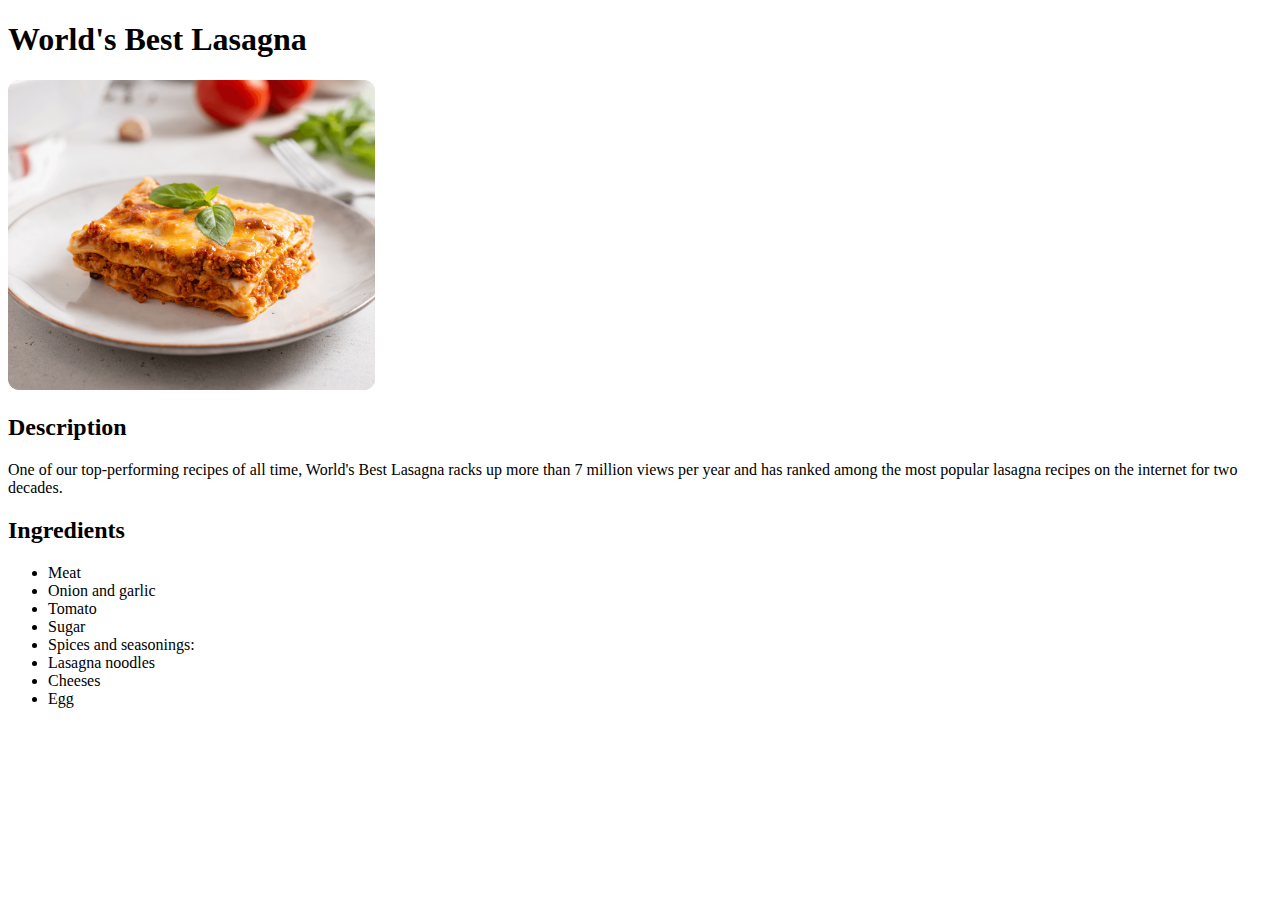
==== recipes/lasagna.html @ 9063283f "Add lasagna, image, and modify index Created the main structure for the webpage, creating an index, " ====
<!DOCTYPE html>
<html lang="en">
<head>
    <meta charset="UTF-8">
    <meta name="viewport" content="width=device-width, initial-scale=1.0">
    <title>World's Best Lasagna</title>
</head>
<body>
    <h1>World's Best Lasagna</h1>
    <img src="./images/Homemade-lasagna.png" height="310">
    <h2>Description</h2>
    <p>One of our top-performing recipes of all time,
         World's Best Lasagna racks up more than 7
          million views per year and has ranked among
           the most popular lasagna recipes on the internet for two decades.</p>
    <h2>Ingredients</h2>
    <ul>
        <li>Meat</li>
        <li>Onion and garlic</li>
        <li>Tomato</li>
        <li>Sugar</li>
        <li>Spices and seasonings:</li>
        <li>Lasagna noodles</li>
        <li>Cheeses</li>
        <li>Egg</li>

    </ul>
</body>
</html>
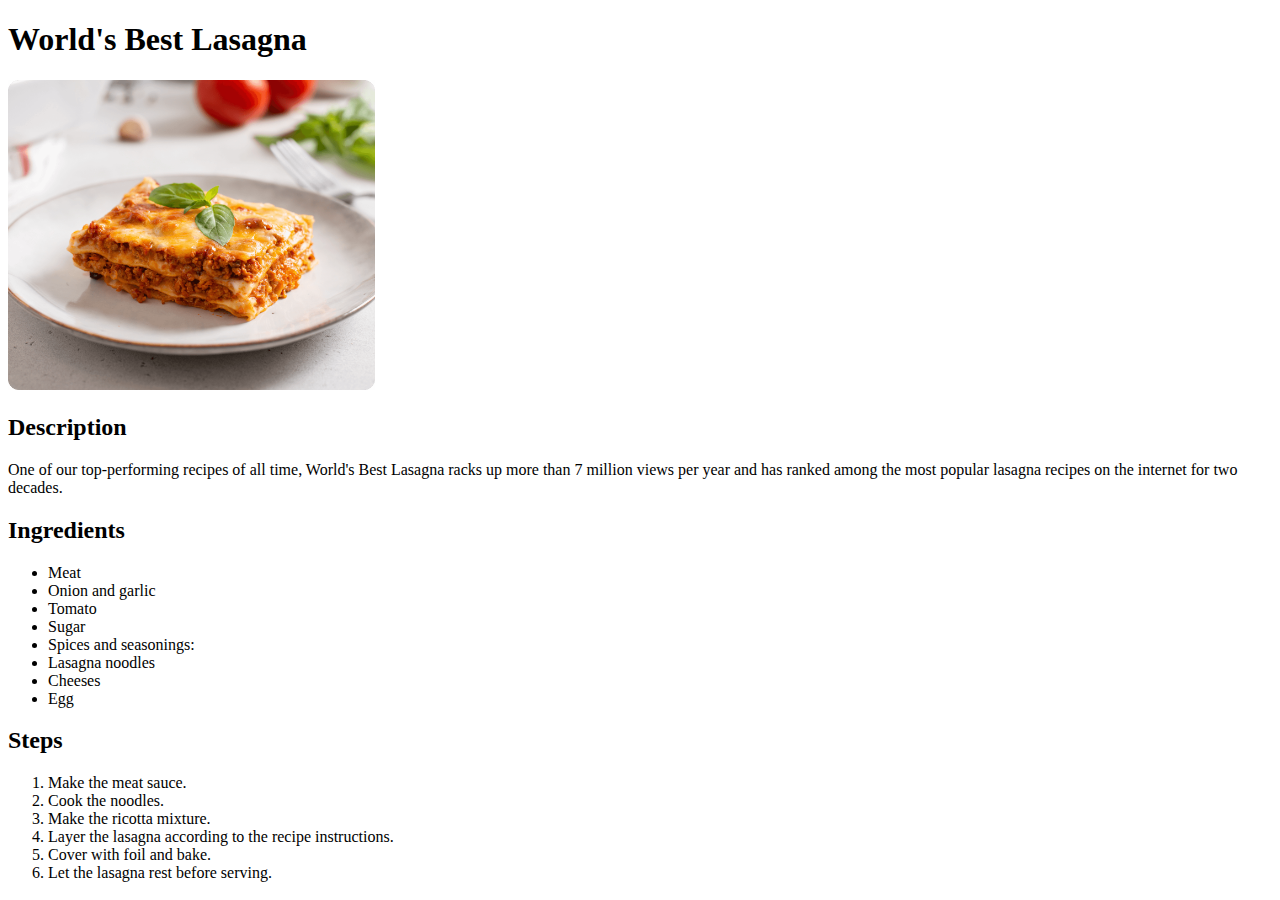
==== commit 61db919a: "Add ordered list for Steps in lasagna" ====
--- a/recipes/lasagna.html
+++ b/recipes/lasagna.html
@@ -25,5 +25,14 @@
         <li>Egg</li>
 
     </ul>
+    <h2>Steps</h2>
+    <ol>
+        <li>Make the meat sauce.</li>
+        <li>Cook the noodles.</li>
+        <li>Make the ricotta mixture.</li>
+        <li>Layer the lasagna according to the recipe instructions.</li>
+        <li>Cover with foil and bake.</li>
+        <li>Let the lasagna rest before serving.</li>
+    </ol>
 </body>
 </html>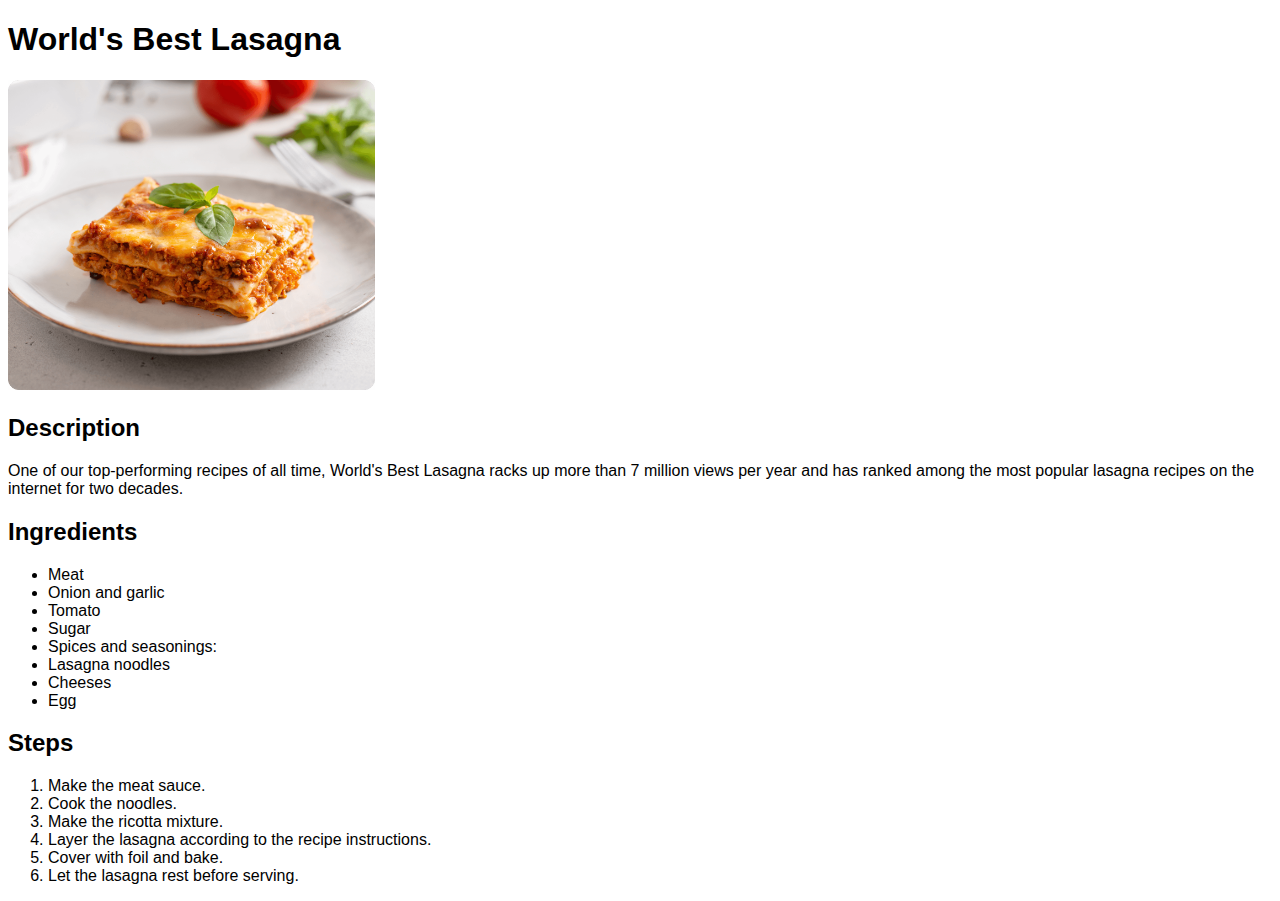
==== commit 91912e59: "Add style.css to lasagna page." ====
--- a/recipes/lasagna.html
+++ b/recipes/lasagna.html
@@ -3,6 +3,7 @@
 <head>
     <meta charset="UTF-8">
     <meta name="viewport" content="width=device-width, initial-scale=1.0">
+    <link rel="stylesheet" href="style.css">
     <title>World's Best Lasagna</title>
 </head>
 <body>
--- a/recipes/style.css
+++ b/recipes/style.css
@@ -0,0 +1,3 @@
+*{
+    font-family: Arial, Helvetica, sans-serif
+}